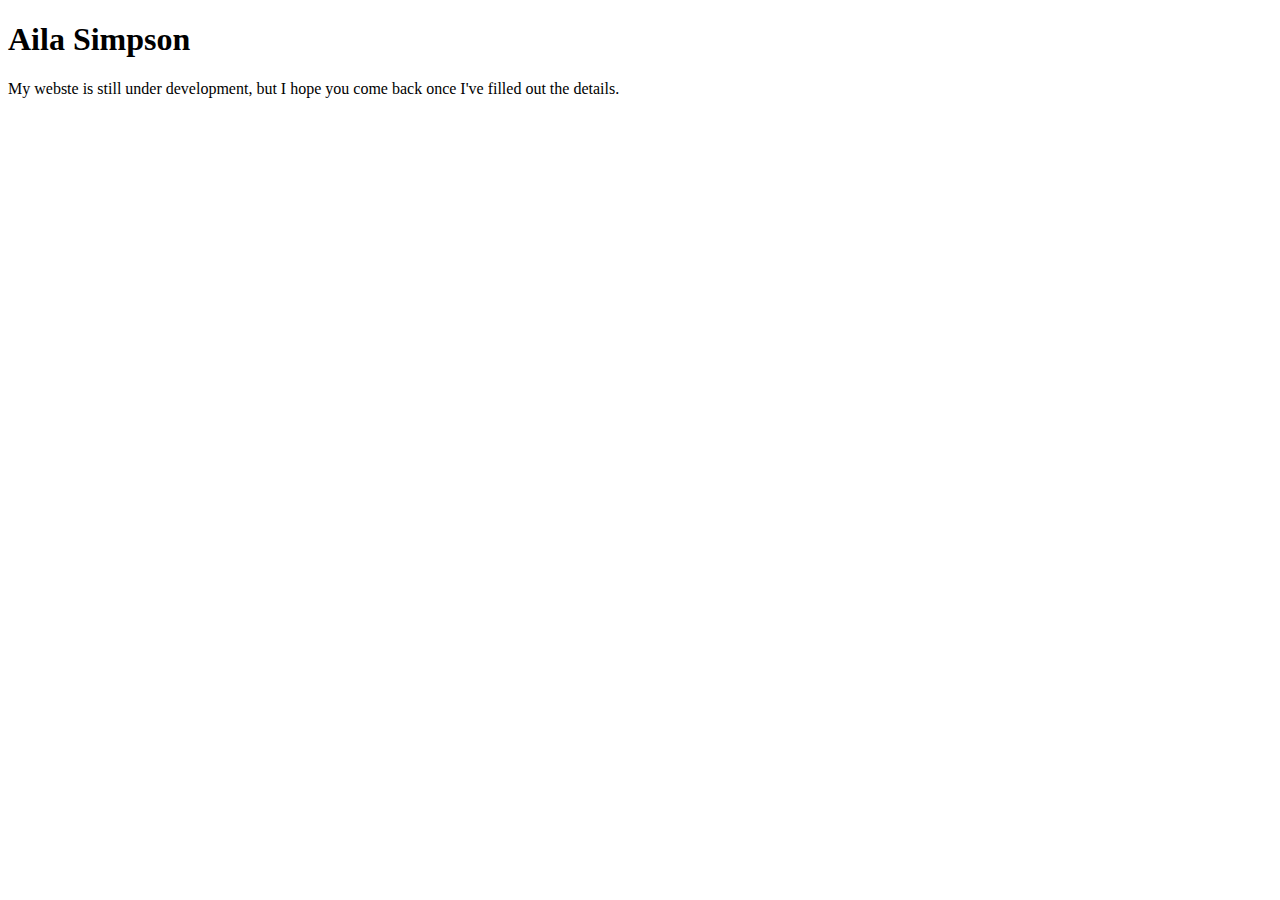
==== index.html @ a8d5ff77 "Temporary webpage while I'm still developing" ====
<!DOCTYPE html>

<html>
	<head>
		<title>Aila Simpson</title>
	</head>

	<body>
		<h1>Aila Simpson</h1>
		<p>My webste is still under development, but I hope you come back once I've filled out the details.</p>
	</body>
</html>
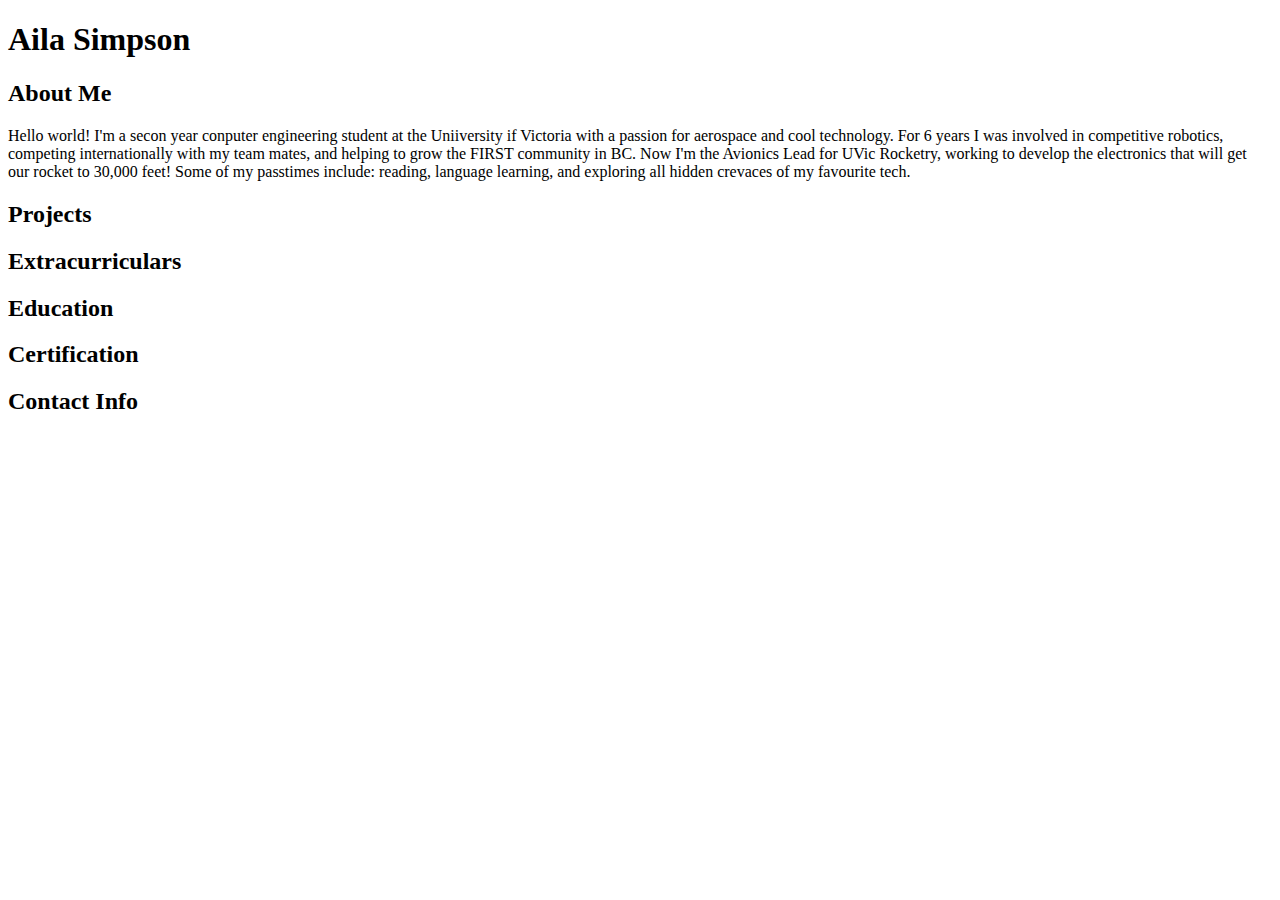
==== commit ed37ae0d: "Updating content" ====
--- a/index.html
+++ b/index.html
@@ -7,6 +7,19 @@
 
 	<body>
 		<h1>Aila Simpson</h1>
-		<p>My webste is still under development, but I hope you come back once I've filled out the details.</p>
+
+		<h2>About Me</h2>
+		<p>Hello world! I'm a secon year conputer engineering student at the Uniiversity if Victoria with a passion for aerospace and cool technology. For 6 years I was involved in competitive robotics, competing internationally with my team mates, and  helping to grow the FIRST community in BC. Now I'm the Avionics Lead for UVic Rocketry, working to develop the electronics that will get our rocket to 30,000 feet! Some of my passtimes include: reading, language learning, and exploring all hidden crevaces of my favourite tech.</p>
+
+		<h2>Projects</h2>
+		
+		<h2>Extracurriculars</h2>
+		
+		<h2>Education</h2>
+		
+		<h2>Certification</h2>
+		
+		<h2>Contact Info</h2>
+
 	</body>
 </html>
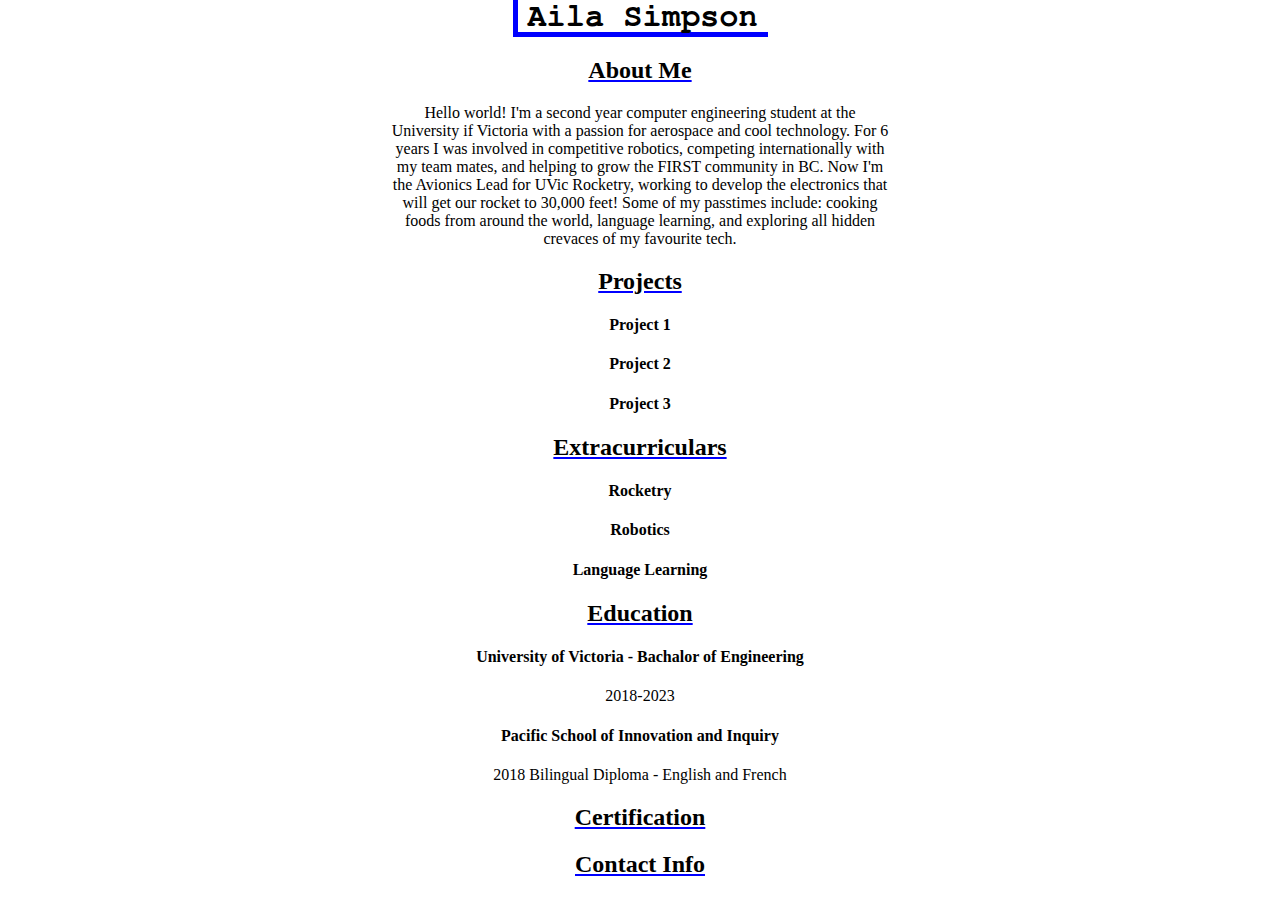
==== commit c2e711bb: "Update to styling, I'm still bad at this" ====
--- a/index.html
+++ b/index.html
@@ -3,19 +3,39 @@
 <html>
 	<head>
 		<title>Aila Simpson</title>
+		<link rel="stylesheet" href="main.css">
 	</head>
 
 	<body>
 		<h1>Aila Simpson</h1>
 
 		<h2>About Me</h2>
-		<p>Hello world! I'm a secon year conputer engineering student at the Uniiversity if Victoria with a passion for aerospace and cool technology. For 6 years I was involved in competitive robotics, competing internationally with my team mates, and  helping to grow the FIRST community in BC. Now I'm the Avionics Lead for UVic Rocketry, working to develop the electronics that will get our rocket to 30,000 feet! Some of my passtimes include: reading, language learning, and exploring all hidden crevaces of my favourite tech.</p>
+		<p>Hello world! I'm a second year computer engineering 
+		student at the University if Victoria with a passion 
+		for aerospace and cool technology. For 6 years I was 
+		involved in competitive robotics, competing internationally 
+		with my team mates, and  helping to grow the FIRST community
+		in BC. Now I'm the Avionics Lead for UVic Rocketry, working 
+		to develop the electronics that will get our rocket to 
+		30,000 feet! Some of my passtimes include: cooking foods 
+		from around the world, language learning, and exploring all 
+		hidden crevaces of my favourite tech.</p>
 
 		<h2>Projects</h2>
-		
+			<h4>Project 1</h4>
+			<h4>Project 2</h4>
+			<h4>Project 3</h4>
+			
 		<h2>Extracurriculars</h2>
+			<h4>Rocketry</h4>
+			<h4>Robotics</h4>
+			<h4>Language Learning</h4>
 		
 		<h2>Education</h2>
+			<h4>University of Victoria - Bachalor of Engineering</h4>
+				<p>2018-2023</p>
+			<h4>Pacific School of Innovation and Inquiry</h4>
+				<p>2018 Bilingual Diploma - English and French</p>
 		
 		<h2>Certification</h2>
 		
--- a/main.css
+++ b/main.css
@@ -0,0 +1,18 @@
+body {
+	width: 500px;
+	text-align: center;
+	margin: auto;
+}
+
+h1 {
+	font-family: FreeMono;
+	width: 250px;
+	text-align: center;
+	margin: auto;
+	border-bottom: 5px solid blue;
+	border-left: 5px solid blue;
+}
+
+h2 {
+	text-decoration: underline solid blue;
+}
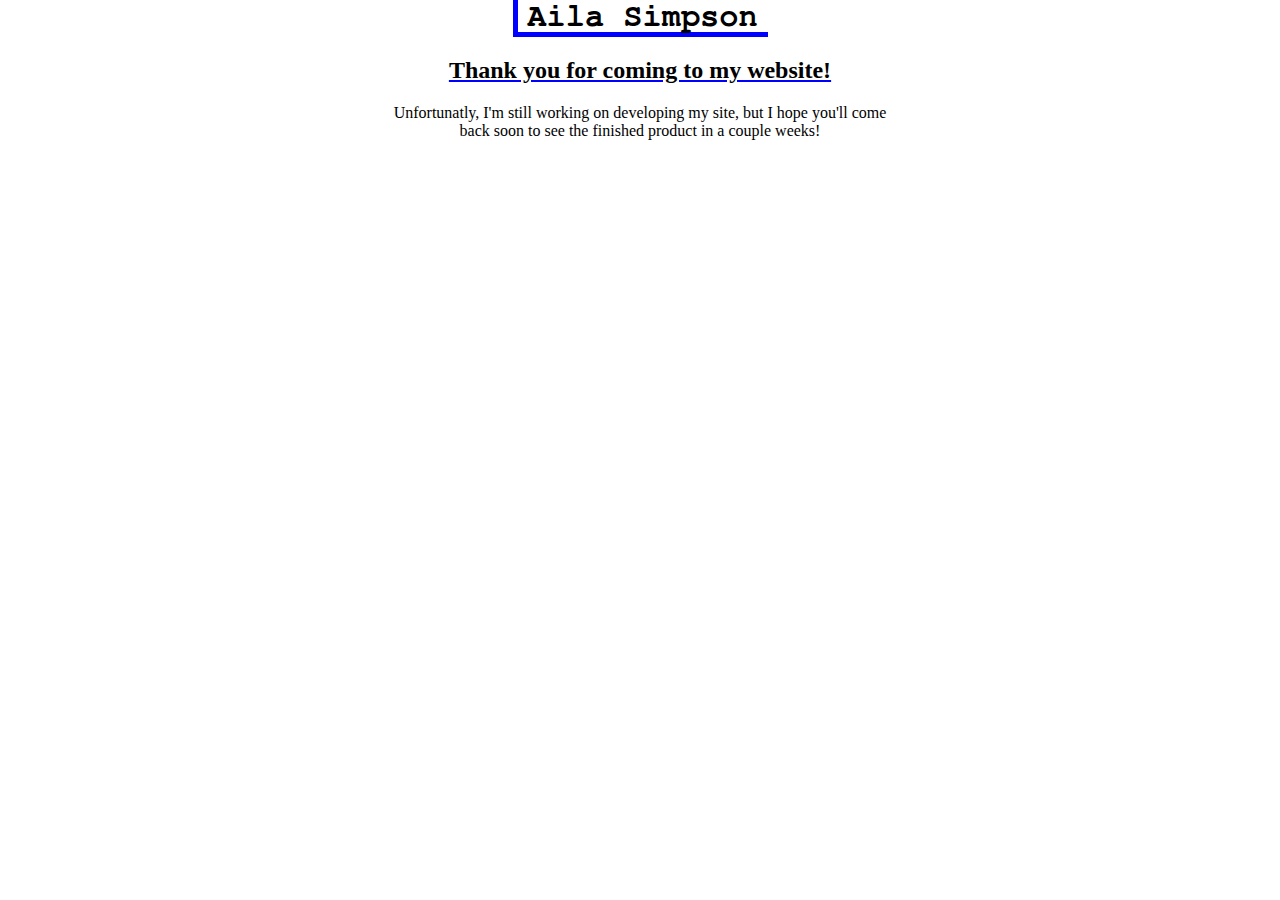
==== commit c6f936ac: "Temporary Page" ====
--- a/index.html
+++ b/index.html
@@ -9,37 +9,8 @@
 	<body>
 		<h1>Aila Simpson</h1>
 
-		<h2>About Me</h2>
-		<p>Hello world! I'm a second year computer engineering 
-		student at the University if Victoria with a passion 
-		for aerospace and cool technology. For 6 years I was 
-		involved in competitive robotics, competing internationally 
-		with my team mates, and  helping to grow the FIRST community
-		in BC. Now I'm the Avionics Lead for UVic Rocketry, working 
-		to develop the electronics that will get our rocket to 
-		30,000 feet! Some of my passtimes include: cooking foods 
-		from around the world, language learning, and exploring all 
-		hidden crevaces of my favourite tech.</p>
-
-		<h2>Projects</h2>
-			<h4>Project 1</h4>
-			<h4>Project 2</h4>
-			<h4>Project 3</h4>
-			
-		<h2>Extracurriculars</h2>
-			<h4>Rocketry</h4>
-			<h4>Robotics</h4>
-			<h4>Language Learning</h4>
-		
-		<h2>Education</h2>
-			<h4>University of Victoria - Bachalor of Engineering</h4>
-				<p>2018-2023</p>
-			<h4>Pacific School of Innovation and Inquiry</h4>
-				<p>2018 Bilingual Diploma - English and French</p>
-		
-		<h2>Certification</h2>
-		
-		<h2>Contact Info</h2>
+		<h2>Thank you for coming to my website!</h2>
+		<p>Unfortunatly, I'm still working on developing my site, but I hope you'll come back soon to see the finished product in a couple weeks!</p>
 
 	</body>
 </html>
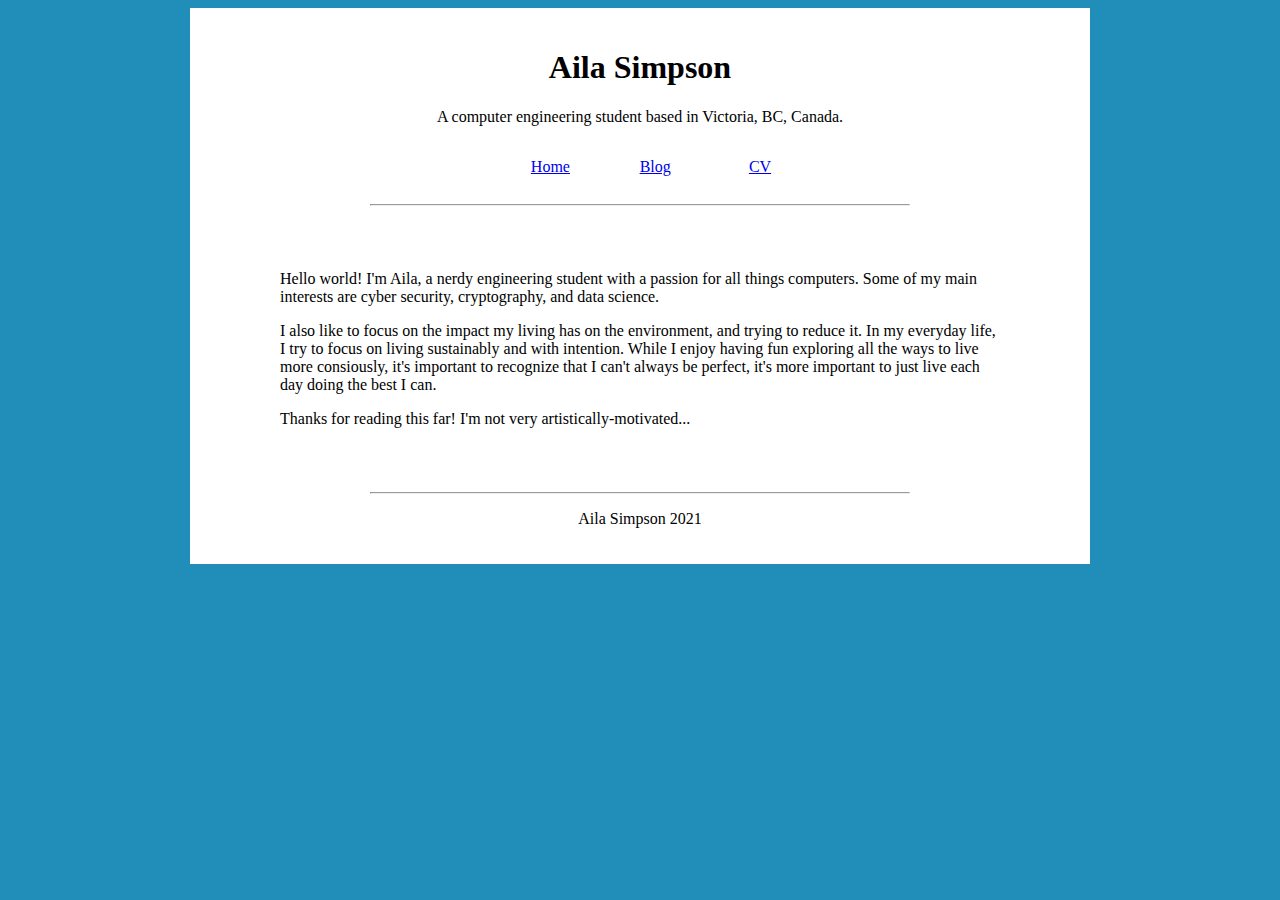
==== commit 850a6e06: "Massive style update" ====
--- a/index.html
+++ b/index.html
@@ -1,16 +1,37 @@
 <!DOCTYPE html>
+<html>
 
-<html>
-	<head>
-		<title>Aila Simpson</title>
-		<link rel="stylesheet" href="main.css">
-	</head>
+<head>
+	<title>Aila Simpson</title>
+	<link rel="stylesheet" href="style.css">
+	<meta name="viewpoint" content="width=device-width, initial-scale=1.0">
+	<meta charset="utf-8">
+</head>
+	
+<body>
+	<div class="background">
+		<header>
+			<h1>Aila Simpson</h1>
+			<p>A computer engineering student based in Victoria, BC, Canada.</p>
+			<ul class="nav">
+				<li><a href="file:///home/aila/Projects/blogsite/index.html">Home</a></li>
+				<li><a href="file:///home/aila/Projects/blogsite/blog.html">Blog</a></li>
+				<li><a href="file:///home/aila/Projects/blogsite/cv.html">CV</a></li>
+			</ul>
+			<hr>
+		</header>
+		<section>
+			<p>Hello world! I'm Aila, a nerdy engineering student with a passion for all things computers. Some of my main interests are cyber security, cryptography, and data science. </p>
+			<p>I also like to focus on the impact my living has on the environment, and trying to reduce it. In my everyday life, I try to focus on living sustainably and with intention. While I enjoy having fun exploring all the ways to live more consiously, it's important to recognize that I can't always be perfect, it's more important to just live each day doing the best I can.</p>
+			<p>Thanks for reading this far! I'm not very artistically-motivated...</p>
+		</section>
+		<footer>
+			<hr>
+			<p></p>
+			<p>Aila Simpson 2021</p>
+		</footer>
+	</div>
+</body>
+	
+</html>
 
-	<body>
-		<h1>Aila Simpson</h1>
-
-		<h2>Thank you for coming to my website!</h2>
-		<p>Unfortunatly, I'm still working on developing my site, but I hope you'll come back soon to see the finished product in a couple weeks!</p>
-
-	</body>
-</html>
--- a/style.css
+++ b/style.css
@@ -0,0 +1,110 @@
+header {
+	width: 60%;
+	padding: 20px;
+	text-align: center;
+	margin-left: auto;
+	margin-right: auto;
+}
+
+section {
+	width: 80%;
+	padding: 20px;
+	text-align: left;
+	margin-left: auto;
+	margin-right: auto;
+}
+
+footer {
+	width: 60%;
+	padding: 20px;
+	text-align: center;
+	margin-left: auto;
+	margin-right: auto;
+}
+
+.background {
+	background-color: white;
+	width: 900px;
+	height: 90%;
+	text-align: center;
+	margin-left: auto;
+	margin-right: auto;
+}
+
+body {
+	background-color: #218db9;
+}
+
+.nav {
+	list-style-type: none;
+	display: inline-block;
+	float: center;
+	width: 60%;
+	left: 20%;
+	right: 20%;
+}
+
+li a {
+	float: left;
+	display: block;
+	width: 20%;
+	text-align: center;
+	padding: 0px 20px 0px 20px;
+}
+
+h6 {
+	padding: 0px 0px 0px 0px;
+	margin: 0px 0px 10px 0px;
+}
+
+.posttitle {
+	padding: 10px 0px 0px 0px;
+	margin: 20px 0px 5px 0px;
+}
+
+.cvdescription {
+	margin: 20px 0px 0px 50px;
+	padding: 10px 0px 10px 50px;
+	text-align: left;
+}
+
+.cvheading {
+	margin: 30px 0px 0px 0px;
+}
+
+h3 {
+	margin: 0;
+}
+
+.cvdate {
+	padding: 0px 0px 0px 10px;
+	margin: 0px;
+	float: right;
+	height: 20px;
+}
+
+.cvtitle {
+	padding: 0px 0px 0px 30px;
+	margin: 0px;
+	float: left;
+	height: 20px;
+}
+
+.cvtitledate {
+	list-style-type: none;
+	display: inline;
+}
+
+.cert {
+	margin: 20px 0px 0px 50px;
+	padding: 10px 0px 10px 50px;
+	text-align: left;
+}
+
+.DONE {
+	text-decoration: line-through;
+}
+
+@media screen and (max-width: 800px) {
+	
+}
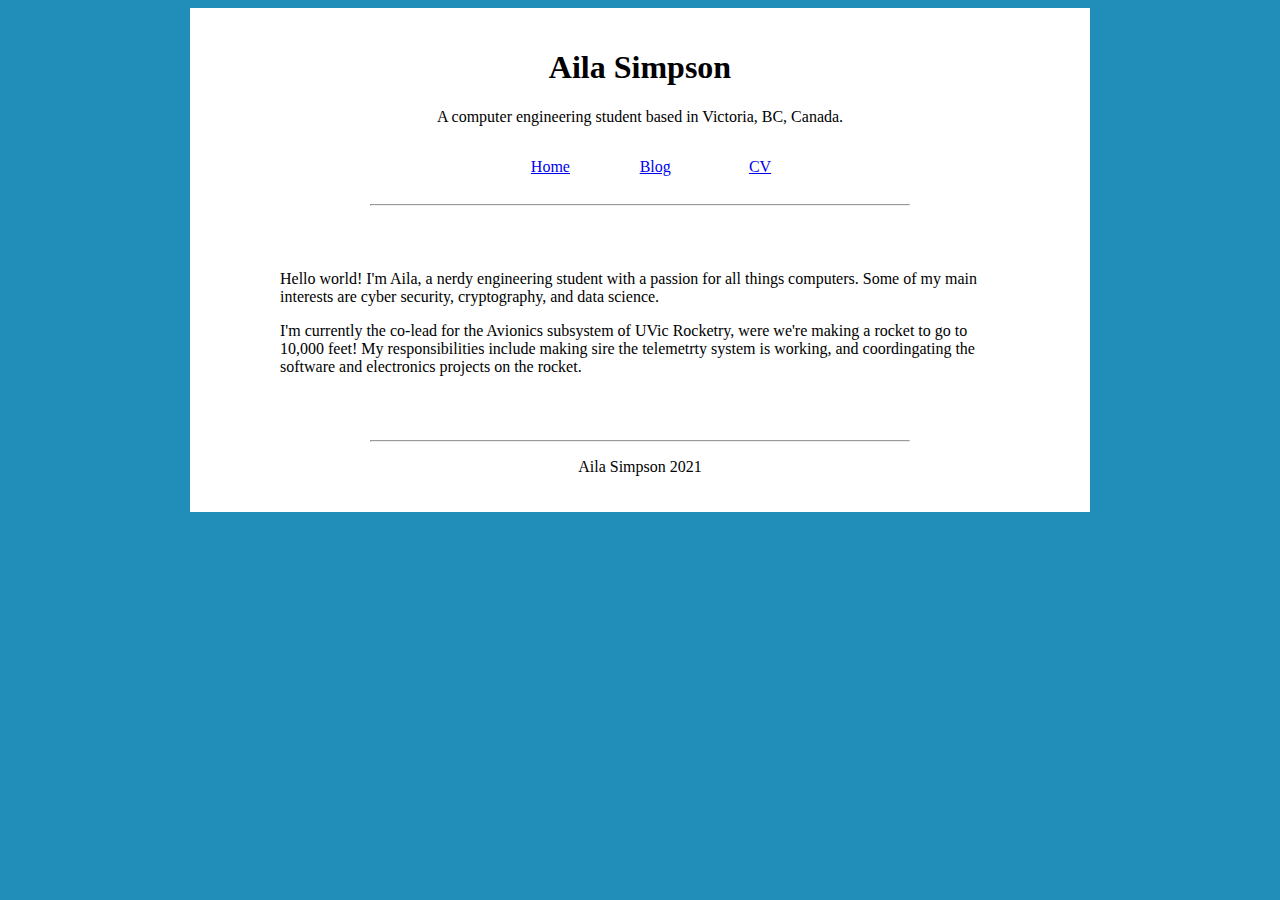
==== commit 2e7db84d: "just simple changes" ====
--- a/index.html
+++ b/index.html
@@ -14,16 +14,15 @@
 			<h1>Aila Simpson</h1>
 			<p>A computer engineering student based in Victoria, BC, Canada.</p>
 			<ul class="nav">
-				<li><a href="file:///home/aila/Projects/blogsite/index.html">Home</a></li>
-				<li><a href="file:///home/aila/Projects/blogsite/blog.html">Blog</a></li>
-				<li><a href="file:///home/aila/Projects/blogsite/cv.html">CV</a></li>
+				<li><a href="http://ailasimpson.com/">Home</a></li>
+				<li><a href="http://ailasimpson.com/blog.html">Blog</a></li>
+				<li><a href="http://ailasimpson.com/cv.html">CV</a></li>
 			</ul>
 			<hr>
 		</header>
 		<section>
 			<p>Hello world! I'm Aila, a nerdy engineering student with a passion for all things computers. Some of my main interests are cyber security, cryptography, and data science. </p>
-			<p>I also like to focus on the impact my living has on the environment, and trying to reduce it. In my everyday life, I try to focus on living sustainably and with intention. While I enjoy having fun exploring all the ways to live more consiously, it's important to recognize that I can't always be perfect, it's more important to just live each day doing the best I can.</p>
-			<p>Thanks for reading this far! I'm not very artistically-motivated...</p>
+			<p>I'm currently the co-lead for the Avionics subsystem of UVic Rocketry, were we're making a rocket to go to 10,000 feet! My responsibilities include making sire the telemetrty system is working, and coordingating the software and electronics projects on the rocket.</p>
 		</section>
 		<footer>
 			<hr>
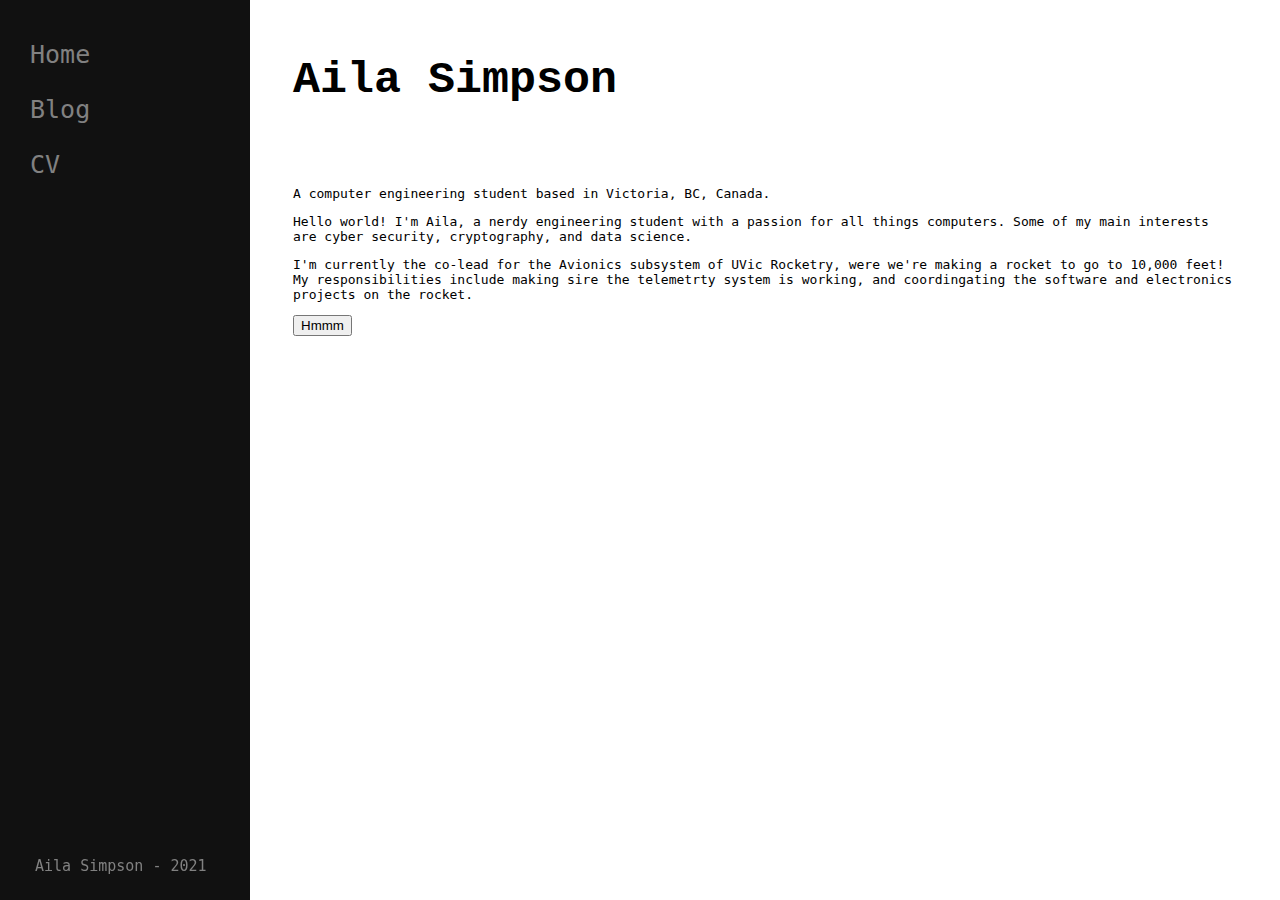
==== commit 4f7712b6: "Reworked the look to make the website appear more modern" ====
--- a/index.html
+++ b/index.html
@@ -3,32 +3,30 @@
 
 <head>
 	<title>Aila Simpson</title>
-	<link rel="stylesheet" href="style.css">
+	<link rel="stylesheet" href="./src/css/index.css">
+	<script src="./src/js/index.js"></script>
 	<meta name="viewpoint" content="width=device-width, initial-scale=1.0">
 	<meta charset="utf-8">
 </head>
 	
 <body>
-	<div class="background">
-		<header>
-			<h1>Aila Simpson</h1>
-			<p>A computer engineering student based in Victoria, BC, Canada.</p>
-			<ul class="nav">
-				<li><a href="http://ailasimpson.com/">Home</a></li>
-				<li><a href="http://ailasimpson.com/blog.html">Blog</a></li>
-				<li><a href="http://ailasimpson.com/cv.html">CV</a></li>
-			</ul>
-			<hr>
-		</header>
-		<section>
-			<p>Hello world! I'm Aila, a nerdy engineering student with a passion for all things computers. Some of my main interests are cyber security, cryptography, and data science. </p>
-			<p>I'm currently the co-lead for the Avionics subsystem of UVic Rocketry, were we're making a rocket to go to 10,000 feet! My responsibilities include making sire the telemetrty system is working, and coordingating the software and electronics projects on the rocket.</p>
-		</section>
-		<footer>
-			<hr>
-			<p></p>
-			<p>Aila Simpson 2021</p>
-		</footer>
+	<div class="sidenav">
+		<a href="./index.html">Home</a>
+		<a href="./src/blog.html">Blog</a>
+		<a href="./src/cv.html">CV</a>
+
+		<p>Aila Simpson - 2021</p>
+	</div>
+
+	<div class="main">
+		<h1>Aila Simpson</h1>
+		<p>A computer engineering student based in Victoria, BC, Canada.</p>
+
+		<p>Hello world! I'm Aila, a nerdy engineering student with a passion for all things computers. Some of my main interests are cyber security, cryptography, and data science. </p>
+		<p>I'm currently the co-lead for the Avionics subsystem of UVic Rocketry, were we're making a rocket to go to 10,000 feet! My responsibilities include making sire the telemetrty system is working, and coordingating the software and electronics projects on the rocket.</p>
+
+		<button onclick="helloWorld()">Hmmm</button>
+
 	</div>
 </body>
 	
--- a/src/css/index.css
+++ b/src/css/index.css
@@ -0,0 +1,67 @@
+body {
+	font-family: monospace;
+}
+
+h1 {
+	padding-top: 25px;
+	padding-bottom: 50px;
+	font-family: "Courier New", monospace;
+	font-size: 45px;
+}
+
+h3 {
+	padding-top: 15px;
+	font-size: 20px;
+}
+
+.cv-item {
+	margin-left: 45px;
+}
+
+/* Sidebar */
+.sidenav {
+	height: 100%;
+	width: 250px;
+	position: fixed;
+	z-index: 1;
+	top: 0;
+	left: 0;
+	background-color: #111;
+	overflow-x: hidden;
+	padding-top: 20px;
+}
+
+.sidenav a {
+	padding: 20px 8px 6px 30px;
+	text-decoration: none;
+	font-size: 25px;
+	color: #818181;
+	display: block;
+}
+
+.sidenav p {
+	padding: 5px 8px 10px 35px;
+	text-decoration: none;
+	font-size: 15px;
+	color: #818181;
+	display: block;
+	position: fixed;
+	bottom: 0;
+	left: 0;
+}
+
+.sidenav a:hover {
+	color: #f1f1f1;
+}
+
+.main {
+	margin-left: 275px;
+	margin-bottom: 100px;
+	margin-right: 25px;
+	padding: 0px 10px;
+}
+
+@media screen and (max-height: 450px) {
+	.sidenav {padding-top: 15px;}
+	.sidenav a {font-size: 18px;}
+}
